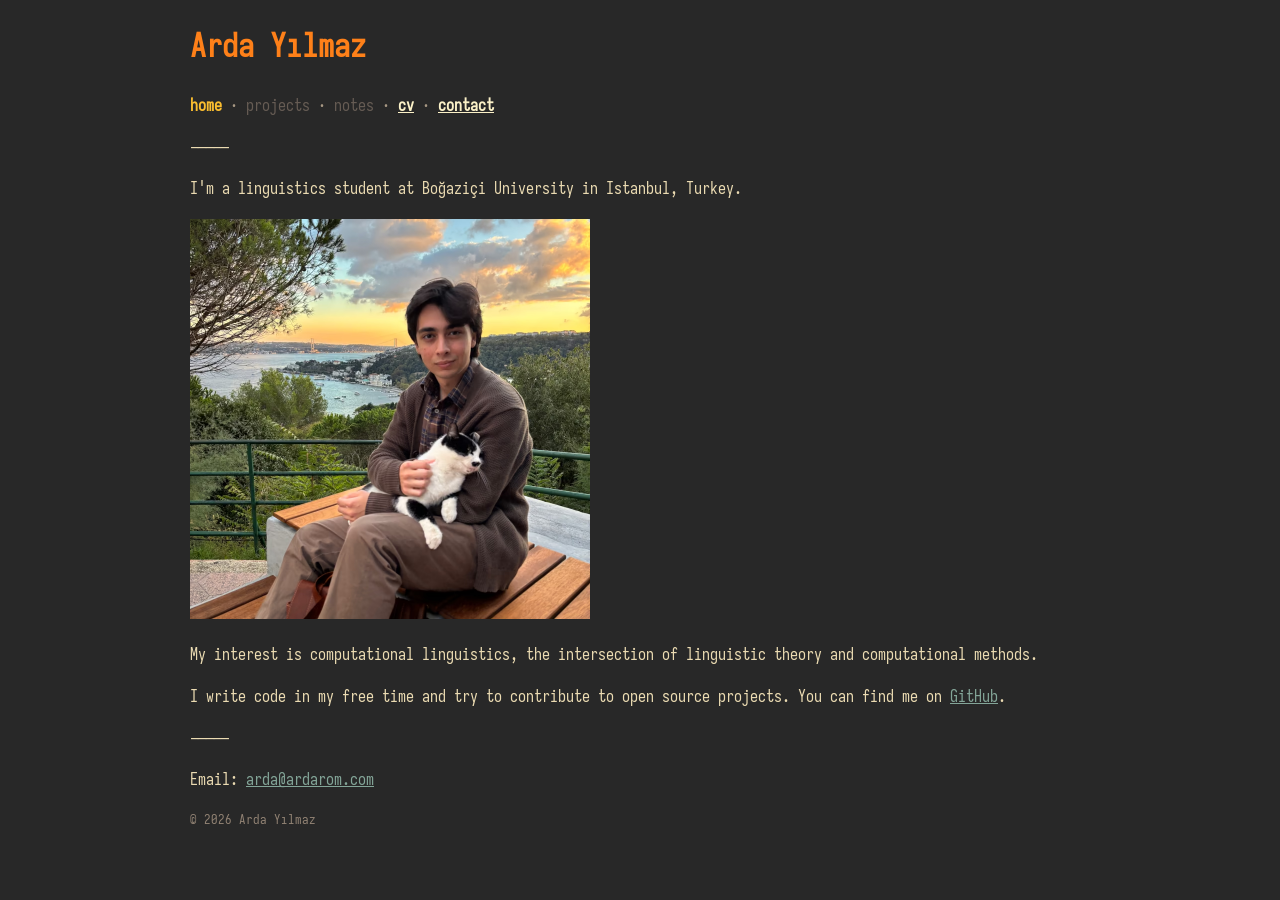
==== index.html @ d2c55851 "Add CV" ====
<!doctype html>
<html lang="en">
	<head>
		<meta charset="utf-8">
		<meta name="description" content="Arda Yılmaz, linguistics student at Boğaziçi University in Istanbul, Turkey. Interested in computational linguistics.">
		<meta name="author" content="Arda Yılmaz">
		<meta name="viewport" content="width=device-width, initial-scale=1">
		<link rel="icon" href="/assets/images/favicon.png" type="image/png">
		<title>Arda Yılmaz</title>
		<link rel="stylesheet" href="/assets/css/style.css">
	</head>
	<body>
		<div class="container">
			<h1>Arda Yılmaz</h1>
			<p>
				<a href="/" class="nav-link" aria-current="page">home</a> <span class="nav-sep">·</span> <span class="nav-soon">projects</span> <span class="nav-sep">·</span> <span class="nav-soon">notes</span> <span class="nav-sep">·</span> <a href="/assets/pdf/cv.pdf" class="nav-link">cv</a> <span class="nav-sep">·</span> <a href="/contact" class="nav-link">contact</a>
			</p>
			<p>-----</p>
			<p>I'm a linguistics student at Boğaziçi University in Istanbul, Turkey.</p>
			<img src="/assets/images/arda-yilmaz.avif" alt="Arda Yılmaz" width="400" height="400">
			<p>My interest is computational linguistics, the intersection of linguistic theory and computational methods.</p>
			<p>I write code in my free time and try to contribute to open source projects. You can find me on <a href="https://github.com/ardarom" target="_blank" rel="noopener noreferrer">GitHub</a>.</p>
			<p>-----</p>
			<p>Email: <a href="mailto:arda@ardarom.com">arda@ardarom.com</a></p>
			<footer>
				<p>© 2026 Arda Yılmaz</p>
			</footer>
		</div>
		<script src="/assets/js/main.js"></script>
	</body>
</html>
---- assets/css/style.css ----
@font-face {
	font-family: 'Iosevka Web';
	font-display: swap;
	font-weight: 400;
	font-stretch: normal;
	font-style: normal;
	src: url('/assets/fonts/Iosevka-Regular.woff2') format('woff2');
}
body {
	background-color: #282828;
	color: #ebdbb2;
	font-family: "Iosevka Web", monospace;
	line-height: 1.6;
}
img {
	max-width: 100%;
	height: auto;
}
h1 {
	color: #fe8019;
}
p {
	color: #ebdbb2;
}
a {
	color: #83a598;
}
a:visited {
	color: #83a598;
}
a:active {
	color: #458588;
}
footer p {
	color: #928374;
	font-size: 0.8rem;
}
.container {
	max-width: 900px;
	margin: 0 auto;
	padding-left: 1rem;
	padding-right: 1rem;
}
.nav-link {
	color: #fbf1c7;
	font-weight: bold;
}
.nav-link:visited {
	color: #fbf1c7;
	font-weight: bold;
}
.nav-link:active {
	color: #bdae93;
	font-weight: bold;
}

.nav-link[aria-current="page"] {
	color: #fabd2f;
	text-decoration: none;
}

.nav-label {
	color: #a89984;
}

.nav-soon {
	color: #665c54;
}

.nav-sep {
	color: #a89984;
}
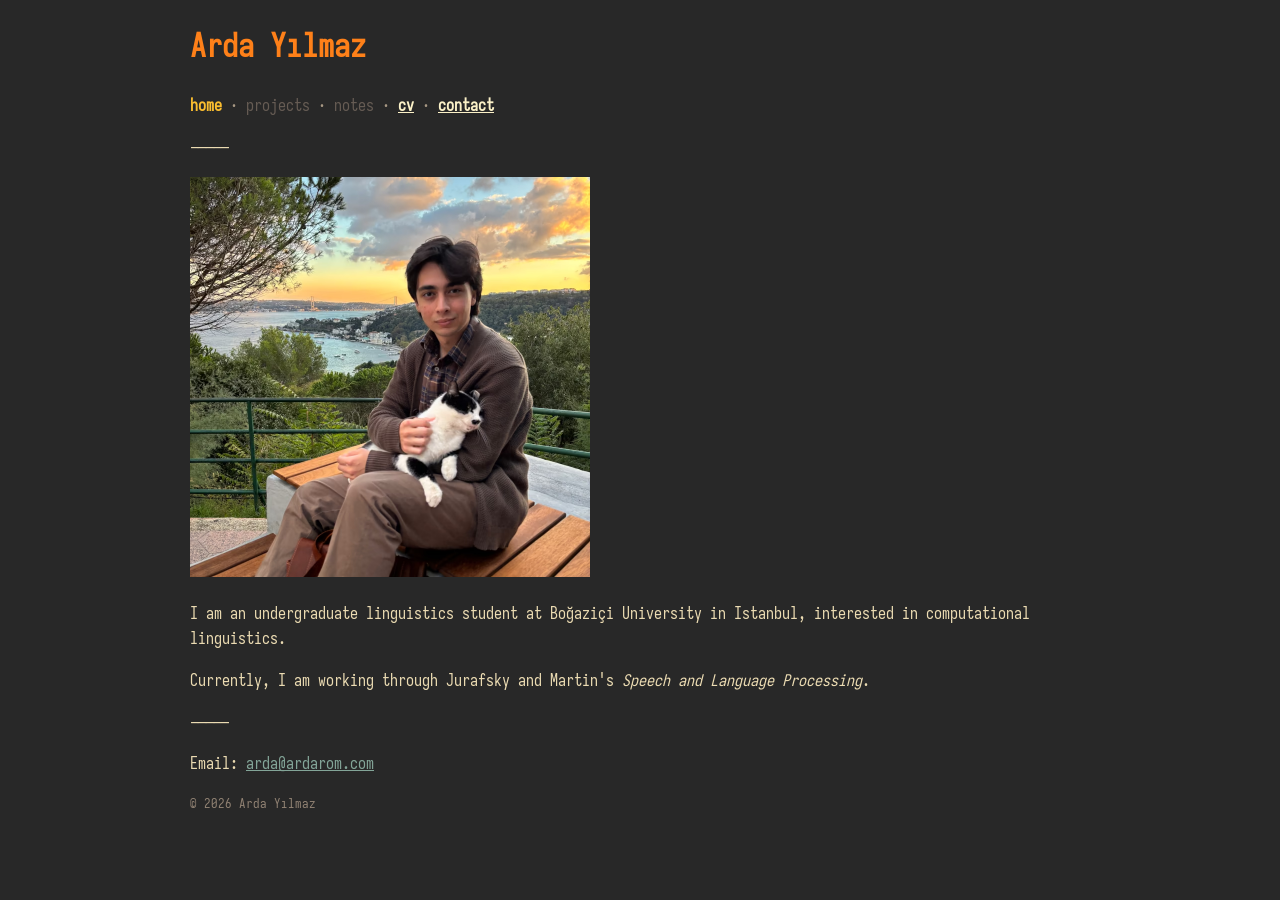
==== commit dc4265f7: "Rewrite homepage bio" ====
--- a/index.html
+++ b/index.html
@@ -16,10 +16,9 @@
 				<a href="/" class="nav-link" aria-current="page">home</a> <span class="nav-sep">·</span> <span class="nav-soon">projects</span> <span class="nav-sep">·</span> <span class="nav-soon">notes</span> <span class="nav-sep">·</span> <a href="/assets/pdf/cv.pdf" class="nav-link">cv</a> <span class="nav-sep">·</span> <a href="/contact" class="nav-link">contact</a>
 			</p>
 			<p>-----</p>
-			<p>I'm a linguistics student at Boğaziçi University in Istanbul, Turkey.</p>
 			<img src="/assets/images/arda-yilmaz.avif" alt="Arda Yılmaz" width="400" height="400">
-			<p>My interest is computational linguistics, the intersection of linguistic theory and computational methods.</p>
-			<p>I write code in my free time and try to contribute to open source projects. You can find me on <a href="https://github.com/ardarom" target="_blank" rel="noopener noreferrer">GitHub</a>.</p>
+			<p>I am an undergraduate linguistics student at Boğaziçi University in Istanbul, interested in computational linguistics.</p>
+			<p>Currently, I am working through Jurafsky and Martin's <i>Speech and Language Processing</i>.</p>
 			<p>-----</p>
 			<p>Email: <a href="mailto:arda@ardarom.com">arda@ardarom.com</a></p>
 			<footer>
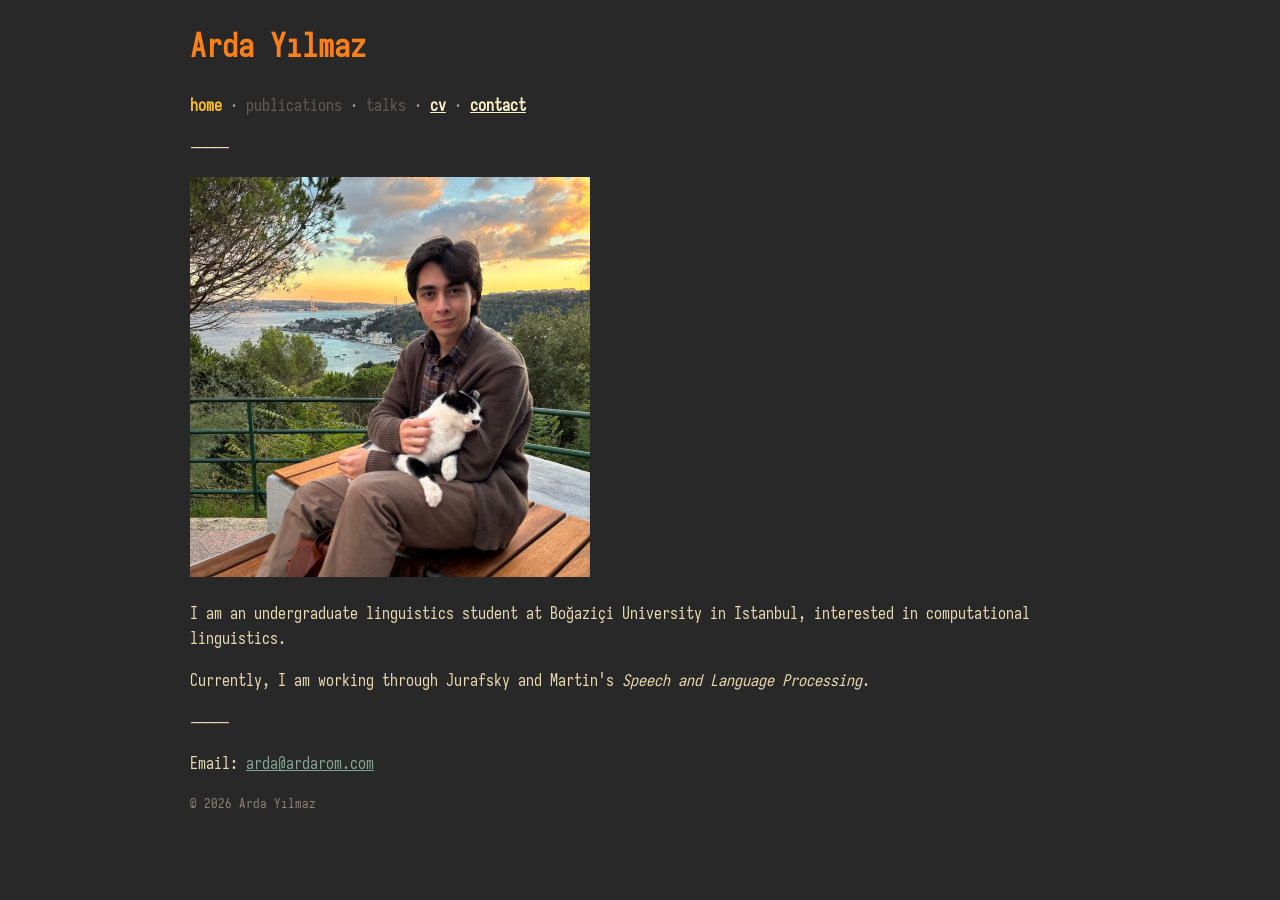
==== commit c778948a: "Replace projects and notes with publications and talks in nav" ====
--- a/index.html
+++ b/index.html
@@ -13,7 +13,7 @@
 		<div class="container">
 			<h1>Arda Yılmaz</h1>
 			<p>
-				<a href="/" class="nav-link" aria-current="page">home</a> <span class="nav-sep">·</span> <span class="nav-soon">projects</span> <span class="nav-sep">·</span> <span class="nav-soon">notes</span> <span class="nav-sep">·</span> <a href="/assets/pdf/cv.pdf" class="nav-link">cv</a> <span class="nav-sep">·</span> <a href="/contact" class="nav-link">contact</a>
+				<a href="/" class="nav-link" aria-current="page">home</a> <span class="nav-sep">·</span> <span class="nav-soon">publications</span> <span class="nav-sep">·</span> <span class="nav-soon">talks</span> <span class="nav-sep">·</span> <a href="/assets/pdf/cv.pdf" class="nav-link">cv</a> <span class="nav-sep">·</span> <a href="/contact" class="nav-link">contact</a>
 			</p>
 			<p>-----</p>
 			<img src="/assets/images/arda-yilmaz.avif" alt="Arda Yılmaz" width="400" height="400">
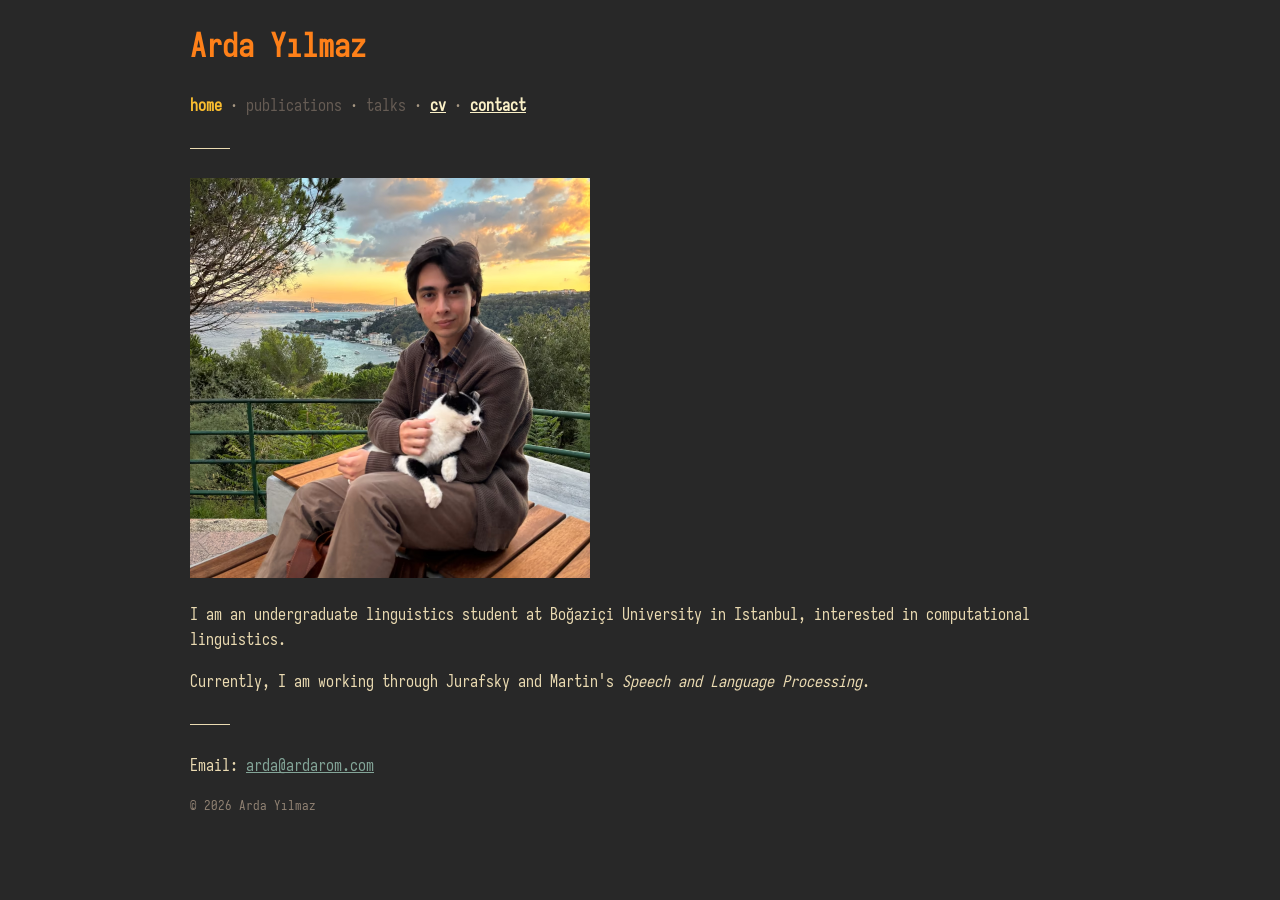
==== commit ec5d7d7d: "Replace text seperators with hr" ====
--- a/index.html
+++ b/index.html
@@ -13,13 +13,13 @@
 		<div class="container">
 			<h1>Arda Yılmaz</h1>
 			<p>
-				<a href="/" class="nav-link" aria-current="page">home</a> <span class="nav-sep">·</span> <span class="nav-soon">publications</span> <span class="nav-sep">·</span> <span class="nav-soon">talks</span> <span class="nav-sep">·</span> <a href="/assets/pdf/cv.pdf" class="nav-link">cv</a> <span class="nav-sep">·</span> <a href="/contact" class="nav-link">contact</a>
+				<a href="/" class="nav-link" aria-current="page">home</a> <span class="nav-sep">·</span> <span class="nav-soon">publications</span> <span class="nav-sep">·</span> <span class="nav-soon">talks</span> <span class="nav-sep">·</span> <a href="/assets/pdf/cv.pdf" class="nav-link">cv</a> <span class="nav-sep">·</span> <a href="/contact/" class="nav-link">contact</a>
 			</p>
-			<p>-----</p>
+			<hr>
 			<img src="/assets/images/arda-yilmaz.avif" alt="Arda Yılmaz" width="400" height="400">
 			<p>I am an undergraduate linguistics student at Boğaziçi University in Istanbul, interested in computational linguistics.</p>
 			<p>Currently, I am working through Jurafsky and Martin's <i>Speech and Language Processing</i>.</p>
-			<p>-----</p>
+			<hr>
 			<p>Email: <a href="mailto:arda@ardarom.com">arda@ardarom.com</a></p>
 			<footer>
 				<p>© 2026 Arda Yılmaz</p>
--- a/assets/css/style.css
+++ b/assets/css/style.css
@@ -30,6 +30,12 @@
 }
 a:active {
 	color: #458588;
+}
+hr {
+	width: 2.5em;
+	margin: 1.8em 0;
+	border: none;
+	border-top: 1px solid #ebdbb2;
 }
 footer p {
 	color: #928374;
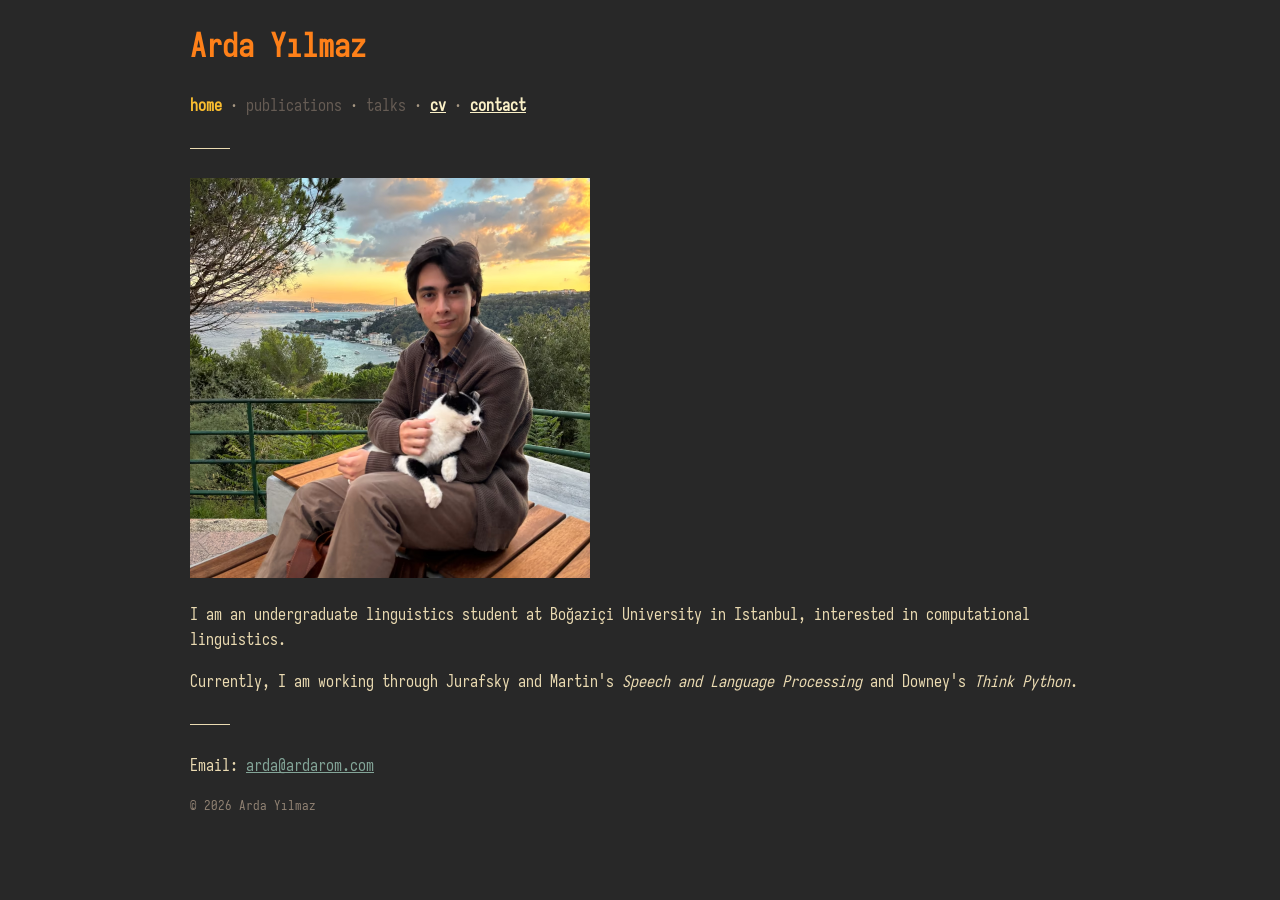
==== commit bff06d40: "Add current reading to homepage bio" ====
--- a/index.html
+++ b/index.html
@@ -18,7 +18,7 @@
 			<hr>
 			<img src="/assets/images/arda-yilmaz.avif" alt="Arda Yılmaz" width="400" height="400">
 			<p>I am an undergraduate linguistics student at Boğaziçi University in Istanbul, interested in computational linguistics.</p>
-			<p>Currently, I am working through Jurafsky and Martin's <i>Speech and Language Processing</i>.</p>
+			<p>Currently, I am working through Jurafsky and Martin's <i>Speech and Language Processing</i> and Downey's <i>Think Python</i>.</p>
 			<hr>
 			<p>Email: <a href="mailto:arda@ardarom.com">arda@ardarom.com</a></p>
 			<footer>
--- a/assets/css/style.css
+++ b/assets/css/style.css
@@ -19,13 +19,7 @@
 h1 {
 	color: #fe8019;
 }
-p {
-	color: #ebdbb2;
-}
 a {
-	color: #83a598;
-}
-a:visited {
 	color: #83a598;
 }
 a:active {
@@ -51,28 +45,16 @@
 	color: #fbf1c7;
 	font-weight: bold;
 }
-.nav-link:visited {
-	color: #fbf1c7;
-	font-weight: bold;
-}
 .nav-link:active {
 	color: #bdae93;
-	font-weight: bold;
 }
-
 .nav-link[aria-current="page"] {
 	color: #fabd2f;
 	text-decoration: none;
 }
-
-.nav-label {
-	color: #a89984;
-}
-
 .nav-soon {
 	color: #665c54;
 }
-
 .nav-sep {
 	color: #a89984;
 }
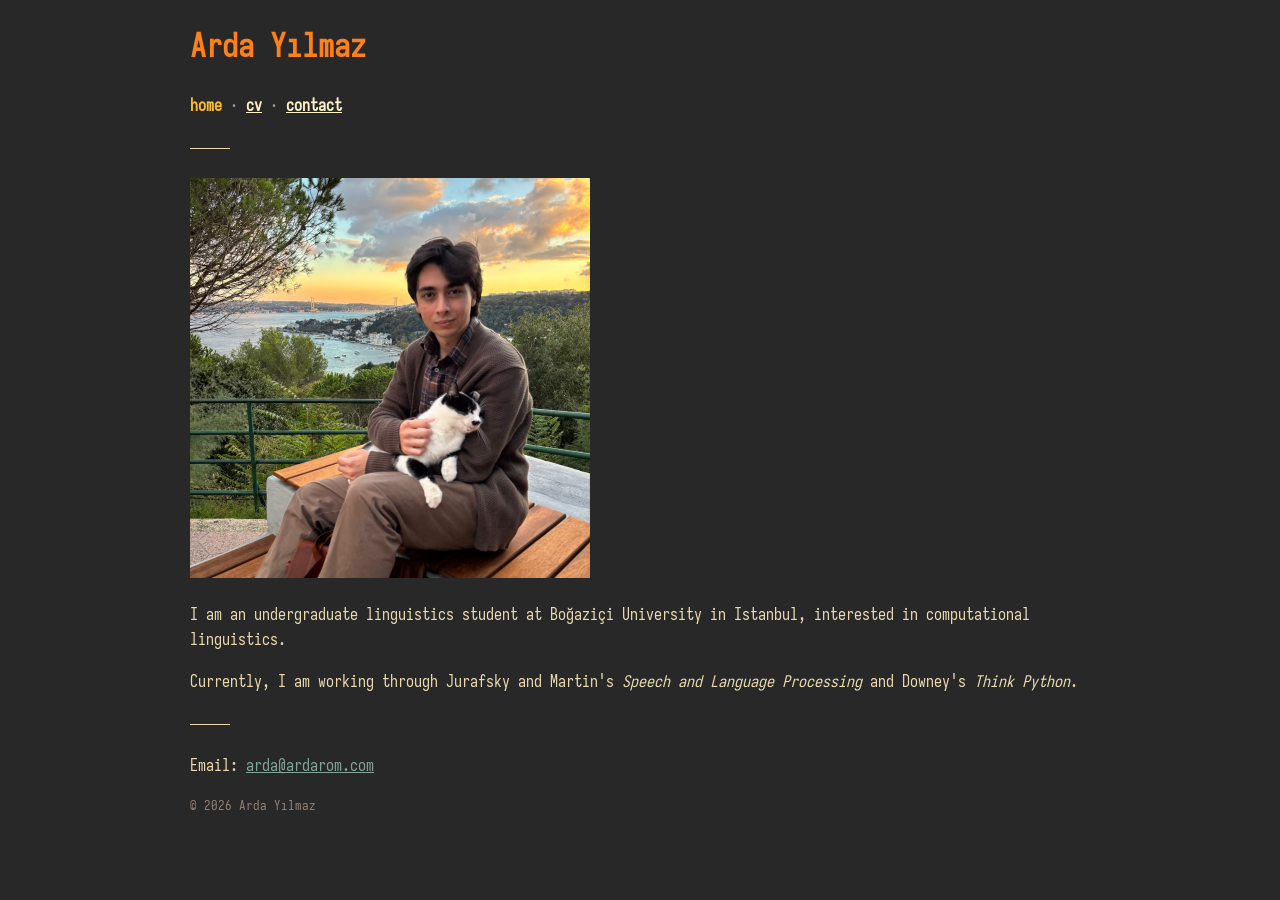
==== commit 0336cc57: "Remove placeholder nav items" ====
--- a/index.html
+++ b/index.html
@@ -13,7 +13,7 @@
 		<div class="container">
 			<h1>Arda Yılmaz</h1>
 			<p>
-				<a href="/" class="nav-link" aria-current="page">home</a> <span class="nav-sep">·</span> <span class="nav-soon">publications</span> <span class="nav-sep">·</span> <span class="nav-soon">talks</span> <span class="nav-sep">·</span> <a href="/assets/pdf/cv.pdf" class="nav-link">cv</a> <span class="nav-sep">·</span> <a href="/contact/" class="nav-link">contact</a>
+				<a href="/" class="nav-link" aria-current="page">home</a> <span class="nav-sep">·</span> <a href="/assets/pdf/Arda_Yilmaz_CV.pdf" class="nav-link">cv</a> <span class="nav-sep">·</span> <a href="/contact/" class="nav-link">contact</a>
 			</p>
 			<hr>
 			<img src="/assets/images/arda-yilmaz.avif" alt="Arda Yılmaz" width="400" height="400">
